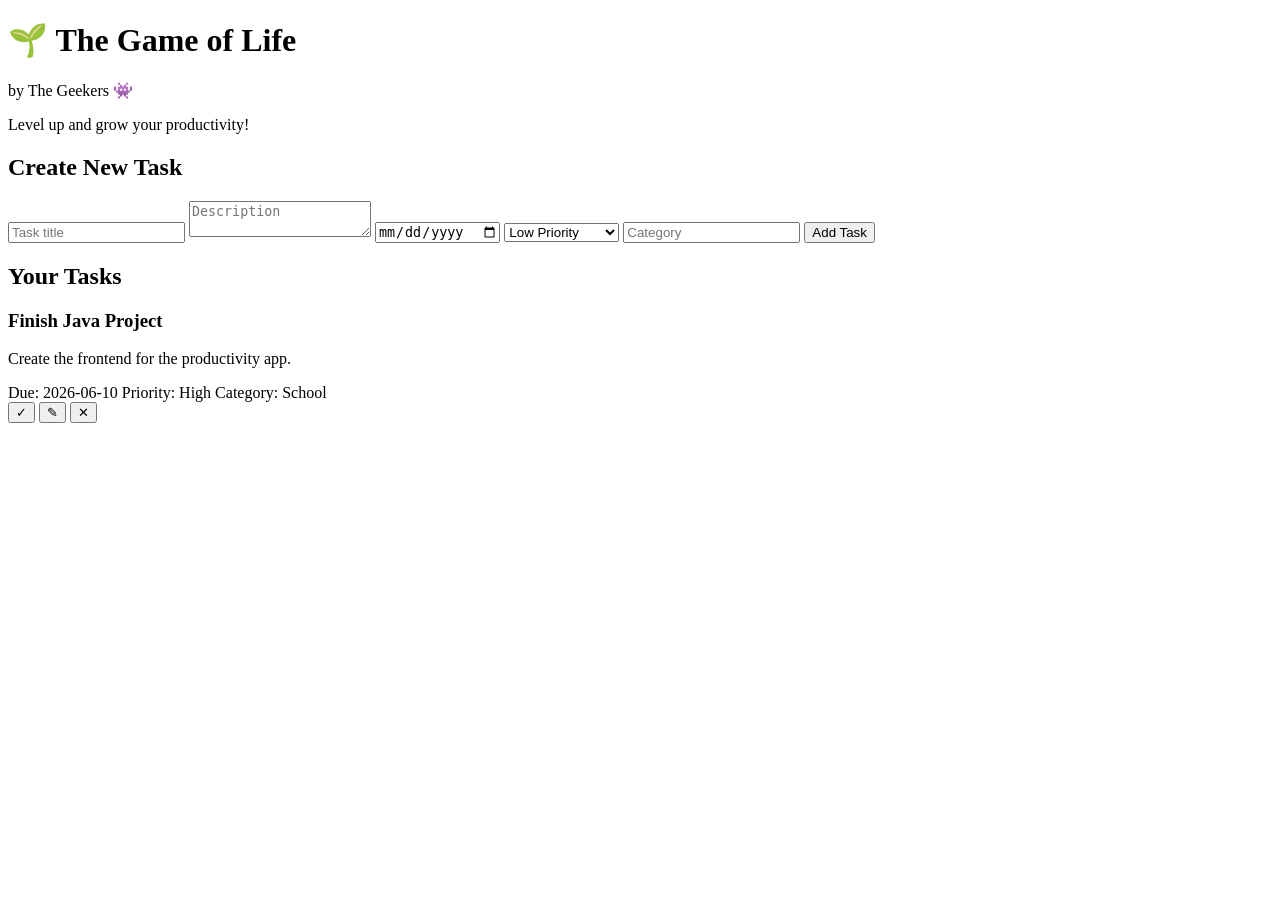
==== frontend/index.html @ 06d52c49 "Add frontend UI (index.html)" ====
<!DOCTYPE html>
<html lang="en">
<head>
  <link href="https://fonts.googleapis.com/css2?family=Inter:wght@400;500;600;700;800&family=Press+Start+2P&display=swap" rel="stylesheet">
  <meta charset="UTF-8" />
  <meta name="viewport" content="width=device-width, initial-scale=1.0" />
  <title>Game of Life</title>
  <link rel="stylesheet" href="style.css" />
</head>
<body>
  <div class="app">
    <header>
  <h1>🌱 The Game of Life</h1>
  <p class="authors">by The Geekers 👾</p>
  <p class="tagline">Level up and grow your productivity!</p>
</header>

    <section class="task-form">
      <h2>Create New Task</h2>

      <input type="text" placeholder="Task title" />
      <textarea placeholder="Description"></textarea>
      <input type="date" />

      <select>
        <option>Low Priority</option>
        <option>Medium Priority</option>
        <option>High Priority</option>
      </select>

      <input type="text" placeholder="Category" />

      <button>Add Task</button>
    </section>

    <section class="task-list">
      <h2>Your Tasks</h2>

      <div class="task-card">
        <div>
          <h3>Finish Java Project</h3>
          <p>Create the frontend for the productivity app.</p>
          <span>Due: 2026-06-10</span>
          <span>Priority: High</span>
          <span>Category: School</span>
        </div>

        <div class="task-actions">
          <button class="complete">✓</button>
          <button class="edit">✎</button>
          <button class="delete">✕</button>
        </div>
      </div>
    </section>
  </div>
</body>
</html>
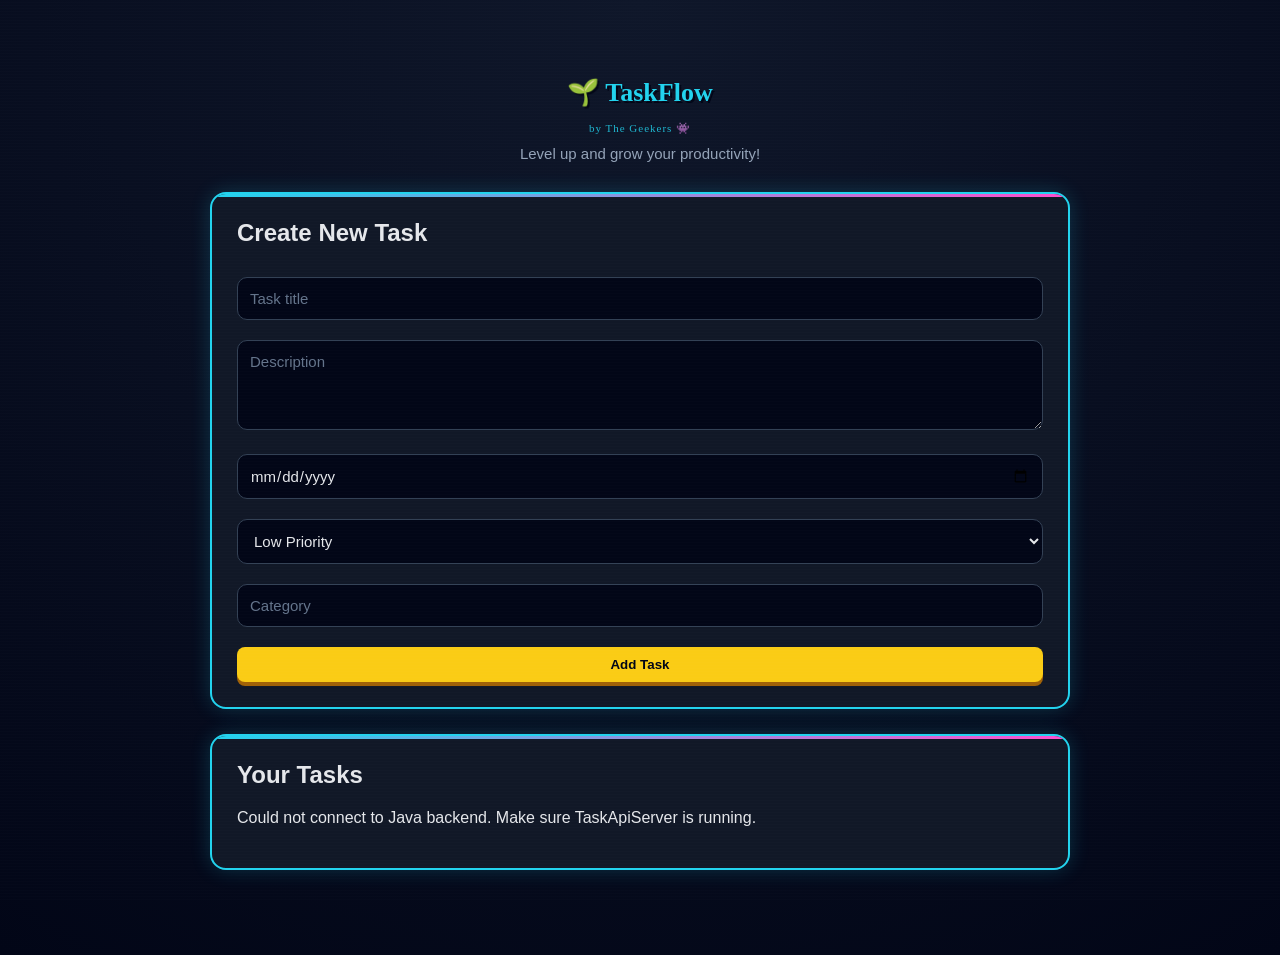
==== commit e2dd2f4e: "Connect frontend to Java backend" ====
--- a/frontend/index.html
+++ b/frontend/index.html
@@ -4,54 +4,41 @@
   <link href="https://fonts.googleapis.com/css2?family=Inter:wght@400;500;600;700;800&family=Press+Start+2P&display=swap" rel="stylesheet">
   <meta charset="UTF-8" />
   <meta name="viewport" content="width=device-width, initial-scale=1.0" />
-  <title>Game of Life</title>
+  <title>TaskFlow</title>
   <link rel="stylesheet" href="style.css" />
 </head>
 <body>
   <div class="app">
     <header>
-  <h1>🌱 The Game of Life</h1>
-  <p class="authors">by The Geekers 👾</p>
-  <p class="tagline">Level up and grow your productivity!</p>
-</header>
+      <h1>🌱 TaskFlow</h1>
+      <p class="authors">by The Geekers 👾</p>
+      <p class="tagline">Level up and grow your productivity!</p>
+    </header>
 
     <section class="task-form">
       <h2>Create New Task</h2>
 
-      <input type="text" placeholder="Task title" />
-      <textarea placeholder="Description"></textarea>
-      <input type="date" />
+      <input id="taskTitle" type="text" placeholder="Task title" />
+      <textarea id="taskDescription" placeholder="Description"></textarea>
+      <input id="taskDueDate" type="date" />
 
-      <select>
+      <select id="taskPriority">
         <option>Low Priority</option>
         <option>Medium Priority</option>
         <option>High Priority</option>
       </select>
 
-      <input type="text" placeholder="Category" />
+      <input id="taskCategory" type="text" placeholder="Category" />
 
-      <button>Add Task</button>
+      <button id="addTaskButton">Add Task</button>
     </section>
 
     <section class="task-list">
       <h2>Your Tasks</h2>
-
-      <div class="task-card">
-        <div>
-          <h3>Finish Java Project</h3>
-          <p>Create the frontend for the productivity app.</p>
-          <span>Due: 2026-06-10</span>
-          <span>Priority: High</span>
-          <span>Category: School</span>
-        </div>
-
-        <div class="task-actions">
-          <button class="complete">✓</button>
-          <button class="edit">✎</button>
-          <button class="delete">✕</button>
-        </div>
-      </div>
+      <div id="taskContainer"></div>
     </section>
   </div>
+
+  <script src="script.js"></script>
 </body>
-</html>
+</html>
--- a/frontend/style.css
+++ b/frontend/style.css
@@ -0,0 +1,235 @@
+* {
+  box-sizing: border-box;
+}
+
+body,
+input,
+textarea,
+select,
+button,
+p,
+h2,
+h3,
+span {
+  font-family: "Inter", sans-serif;
+}
+
+header h1,
+.authors {
+  font-family: "Press Start 2P", cursive;
+}
+
+body {
+  margin: 0;
+  background: radial-gradient(circle at top, #0f172a, #020617);
+  color: #e5e7eb;
+}
+
+.app {
+  max-width: 900px;
+  margin: 40px auto;
+  padding: 20px;
+}
+
+header {
+  text-align: center;
+  margin-bottom: 30px;
+}
+
+header h1 {
+  font-family: 'Press Start 2P', cursive;
+  font-size: 26px;
+  color: #22d3ee;
+  text-shadow: 2px 2px 0 #020617;
+  margin-bottom: 14px;
+}
+
+header h1:hover {
+  text-shadow: 0 0 6px #22d3ee;
+}
+
+.authors {
+  margin: 0 0 10px 0;
+  font-size: 11px;
+  letter-spacing: 1px;
+  color: #22d3ee;
+  font-family: 'Press Start 2P', cursive;
+  opacity: 0.85;
+}
+
+.tagline {
+  margin: 0;
+  font-size: 15px;
+  color: #94a3b8;
+}
+
+.task-form,
+.task-list {
+  position: relative;
+  background: #111827;
+  padding: 25px;
+  border-radius: 16px;
+  margin-bottom: 25px;
+  border: 2px solid #22d3ee;
+  box-shadow: 0 0 20px rgba(34, 211, 238, 0.2);
+  overflow: hidden;
+}
+
+.task-form::before,
+.task-list::before {
+  content: "";
+  position: absolute;
+  top: 0;
+  left: 0;
+  height: 3px;
+  width: 100%;
+  background: linear-gradient(90deg, #22d3ee, #ff4ecd);
+}
+
+.task-form h2,
+.task-list h2 {
+  margin-top: 0;
+  color: #e5e7eb;
+}
+
+input,
+textarea,
+select {
+  width: 100%;
+  padding: 12px;
+  margin: 10px 0;
+  border: 1px solid #334155;
+  border-radius: 10px;
+  font-size: 15px;
+  background: #020617;
+  color: #e5e7eb;
+}
+
+input::placeholder,
+textarea::placeholder {
+  color: #64748b;
+}
+
+input:focus,
+textarea:focus,
+select:focus {
+  outline: none;
+  border-color: #22d3ee;
+  box-shadow: 0 0 10px rgba(34, 211, 238, 0.25);
+}
+
+textarea {
+  min-height: 90px;
+}
+
+button {
+  cursor: pointer;
+  font-weight: bold;
+  border-radius: 8px;
+  padding: 10px 14px;
+  transition: 0.2s ease;
+}
+
+button:hover {
+  transform: translateY(-1px);
+}
+
+.task-form button {
+  width: 100%;
+  background: #facc15;
+  color: #020617;
+  border: none;
+  margin-top: 10px;
+  box-shadow: 0 4px 0 #a16207;
+}
+
+.task-form button:hover {
+  background: #fde047;
+}
+
+.task-card {
+  display: flex;
+  justify-content: space-between;
+  gap: 20px;
+  background: #020617;
+  border: 1px solid #334155;
+  color: #e2e8f0;
+  padding: 18px;
+  border-radius: 14px;
+  margin-top: 15px;
+}
+
+.task-card span {
+  display: inline-block;
+  margin-right: 12px;
+  font-size: 14px;
+  color: #94a3b8;
+}
+
+.task-actions {
+  display: flex;
+  flex-direction: column;
+  gap: 8px;
+}
+
+.task-actions button {
+  background: transparent;
+  border: 2px solid;
+}
+
+.complete {
+  border-color: #22c55e;
+  color: #22c55e;
+}
+
+.complete:hover {
+  background: #22c55e;
+  color: #020617;
+}
+
+.edit {
+  border-color: #facc15;
+  color: #facc15;
+}
+
+.edit:hover {
+  background: #facc15;
+  color: #020617;
+}
+
+.delete {
+  border-color: #ef4444;
+  color: #ef4444;
+}
+
+.delete:hover {
+  background: #ef4444;
+  color: #020617;
+}
+
+body::after {
+  content: "";
+  position: fixed;
+  inset: 0;
+  background: repeating-linear-gradient(
+    to bottom,
+    transparent,
+    transparent 2px,
+    rgba(255, 255, 255, 0.025) 3px
+  );
+  pointer-events: none;
+}
+
+@media (max-width: 700px) {
+  .task-card {
+    flex-direction: column;
+  }
+
+  .task-actions {
+    flex-direction: row;
+  }
+
+  header h1 {
+    font-size: 20px;
+  }
+}
